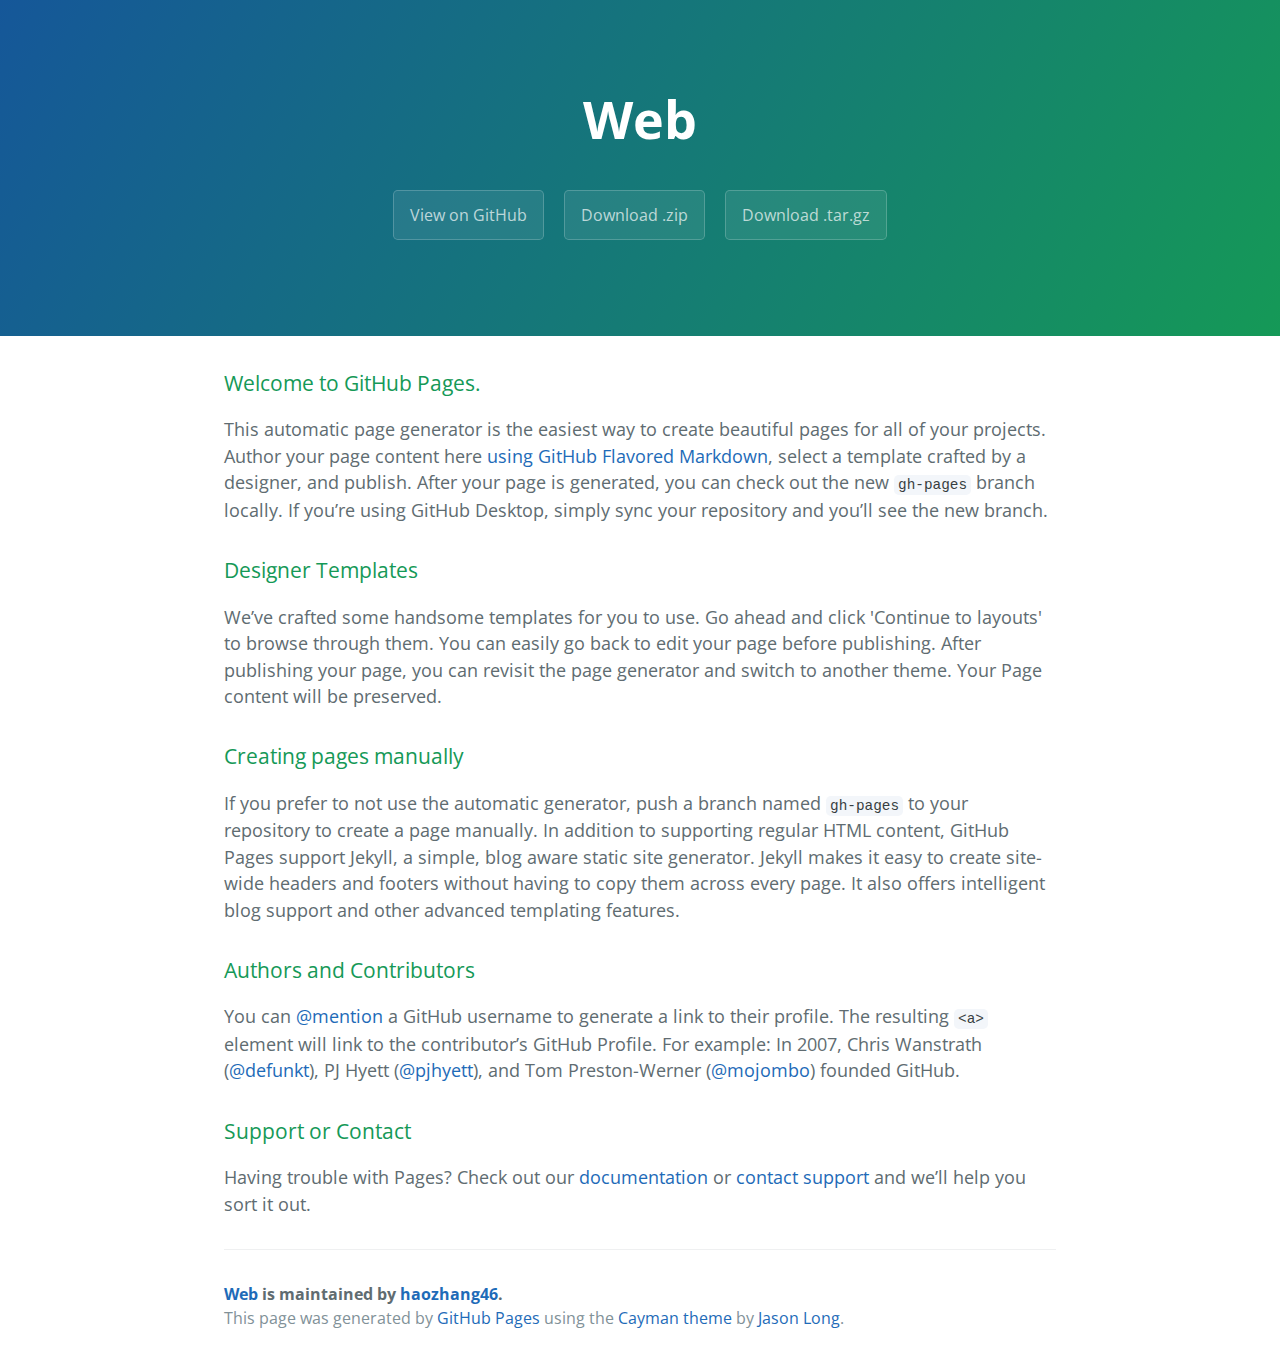
==== index.html @ 0ffad002 "Create gh-pages branch via GitHub" ====
<!DOCTYPE html>
<html lang="en-us">
  <head>
    <meta charset="UTF-8">
    <title>Web by haozhang46</title>
    <meta name="viewport" content="width=device-width, initial-scale=1">
    <link rel="stylesheet" type="text/css" href="stylesheets/normalize.css" media="screen">
    <link href='https://fonts.googleapis.com/css?family=Open+Sans:400,700' rel='stylesheet' type='text/css'>
    <link rel="stylesheet" type="text/css" href="stylesheets/stylesheet.css" media="screen">
    <link rel="stylesheet" type="text/css" href="stylesheets/github-light.css" media="screen">
  </head>
  <body>
    <section class="page-header">
      <h1 class="project-name">Web</h1>
      <h2 class="project-tagline"></h2>
      <a href="https://github.com/haozhang46/web" class="btn">View on GitHub</a>
      <a href="https://github.com/haozhang46/web/zipball/master" class="btn">Download .zip</a>
      <a href="https://github.com/haozhang46/web/tarball/master" class="btn">Download .tar.gz</a>
    </section>

    <section class="main-content">
      <h3>
<a id="welcome-to-github-pages" class="anchor" href="#welcome-to-github-pages" aria-hidden="true"><span aria-hidden="true" class="octicon octicon-link"></span></a>Welcome to GitHub Pages.</h3>

<p>This automatic page generator is the easiest way to create beautiful pages for all of your projects. Author your page content here <a href="https://guides.github.com/features/mastering-markdown/">using GitHub Flavored Markdown</a>, select a template crafted by a designer, and publish. After your page is generated, you can check out the new <code>gh-pages</code> branch locally. If you’re using GitHub Desktop, simply sync your repository and you’ll see the new branch.</p>

<h3>
<a id="designer-templates" class="anchor" href="#designer-templates" aria-hidden="true"><span aria-hidden="true" class="octicon octicon-link"></span></a>Designer Templates</h3>

<p>We’ve crafted some handsome templates for you to use. Go ahead and click 'Continue to layouts' to browse through them. You can easily go back to edit your page before publishing. After publishing your page, you can revisit the page generator and switch to another theme. Your Page content will be preserved.</p>

<h3>
<a id="creating-pages-manually" class="anchor" href="#creating-pages-manually" aria-hidden="true"><span aria-hidden="true" class="octicon octicon-link"></span></a>Creating pages manually</h3>

<p>If you prefer to not use the automatic generator, push a branch named <code>gh-pages</code> to your repository to create a page manually. In addition to supporting regular HTML content, GitHub Pages support Jekyll, a simple, blog aware static site generator. Jekyll makes it easy to create site-wide headers and footers without having to copy them across every page. It also offers intelligent blog support and other advanced templating features.</p>

<h3>
<a id="authors-and-contributors" class="anchor" href="#authors-and-contributors" aria-hidden="true"><span aria-hidden="true" class="octicon octicon-link"></span></a>Authors and Contributors</h3>

<p>You can <a href="https://help.github.com/articles/basic-writing-and-formatting-syntax/#mentioning-users-and-teams" class="user-mention">@mention</a> a GitHub username to generate a link to their profile. The resulting <code>&lt;a&gt;</code> element will link to the contributor’s GitHub Profile. For example: In 2007, Chris Wanstrath (<a href="https://github.com/defunkt" class="user-mention">@defunkt</a>), PJ Hyett (<a href="https://github.com/pjhyett" class="user-mention">@pjhyett</a>), and Tom Preston-Werner (<a href="https://github.com/mojombo" class="user-mention">@mojombo</a>) founded GitHub.</p>

<h3>
<a id="support-or-contact" class="anchor" href="#support-or-contact" aria-hidden="true"><span aria-hidden="true" class="octicon octicon-link"></span></a>Support or Contact</h3>

<p>Having trouble with Pages? Check out our <a href="https://help.github.com/pages">documentation</a> or <a href="https://github.com/contact">contact support</a> and we’ll help you sort it out.</p>

      <footer class="site-footer">
        <span class="site-footer-owner"><a href="https://github.com/haozhang46/web">Web</a> is maintained by <a href="https://github.com/haozhang46">haozhang46</a>.</span>

        <span class="site-footer-credits">This page was generated by <a href="https://pages.github.com">GitHub Pages</a> using the <a href="https://github.com/jasonlong/cayman-theme">Cayman theme</a> by <a href="https://twitter.com/jasonlong">Jason Long</a>.</span>
      </footer>

    </section>

  
  </body>
</html>
---- stylesheets/stylesheet.css ----
* {
  box-sizing: border-box; }

body {
  padding: 0;
  margin: 0;
  font-family: "Open Sans", "Helvetica Neue", Helvetica, Arial, sans-serif;
  font-size: 16px;
  line-height: 1.5;
  color: #606c71; }

a {
  color: #1e6bb8;
  text-decoration: none; }
  a:hover {
    text-decoration: underline; }

.btn {
  display: inline-block;
  margin-bottom: 1rem;
  color: rgba(255, 255, 255, 0.7);
  background-color: rgba(255, 255, 255, 0.08);
  border-color: rgba(255, 255, 255, 0.2);
  border-style: solid;
  border-width: 1px;
  border-radius: 0.3rem;
  transition: color 0.2s, background-color 0.2s, border-color 0.2s; }
  .btn + .btn {
    margin-left: 1rem; }

.btn:hover {
  color: rgba(255, 255, 255, 0.8);
  text-decoration: none;
  background-color: rgba(255, 255, 255, 0.2);
  border-color: rgba(255, 255, 255, 0.3); }

@media screen and (min-width: 64em) {
  .btn {
    padding: 0.75rem 1rem; } }

@media screen and (min-width: 42em) and (max-width: 64em) {
  .btn {
    padding: 0.6rem 0.9rem;
    font-size: 0.9rem; } }

@media screen and (max-width: 42em) {
  .btn {
    display: block;
    width: 100%;
    padding: 0.75rem;
    font-size: 0.9rem; }
    .btn + .btn {
      margin-top: 1rem;
      margin-left: 0; } }

.page-header {
  color: #fff;
  text-align: center;
  background-color: #159957;
  background-image: linear-gradient(120deg, #155799, #159957); }

@media screen and (min-width: 64em) {
  .page-header {
    padding: 5rem 6rem; } }

@media screen and (min-width: 42em) and (max-width: 64em) {
  .page-header {
    padding: 3rem 4rem; } }

@media screen and (max-width: 42em) {
  .page-header {
    padding: 2rem 1rem; } }

.project-name {
  margin-top: 0;
  margin-bottom: 0.1rem; }

@media screen and (min-width: 64em) {
  .project-name {
    font-size: 3.25rem; } }

@media screen and (min-width: 42em) and (max-width: 64em) {
  .project-name {
    font-size: 2.25rem; } }

@media screen and (max-width: 42em) {
  .project-name {
    font-size: 1.75rem; } }

.project-tagline {
  margin-bottom: 2rem;
  font-weight: normal;
  opacity: 0.7; }

@media screen and (min-width: 64em) {
  .project-tagline {
    font-size: 1.25rem; } }

@media screen and (min-width: 42em) and (max-width: 64em) {
  .project-tagline {
    font-size: 1.15rem; } }

@media screen and (max-width: 42em) {
  .project-tagline {
    font-size: 1rem; } }

.main-content :first-child {
  margin-top: 0; }
.main-content img {
  max-width: 100%; }
.main-content h1, .main-content h2, .main-content h3, .main-content h4, .main-content h5, .main-content h6 {
  margin-top: 2rem;
  margin-bottom: 1rem;
  font-weight: normal;
  color: #159957; }
.main-content p {
  margin-bottom: 1em; }
.main-content code {
  padding: 2px 4px;
  font-family: Consolas, "Liberation Mono", Menlo, Courier, monospace;
  font-size: 0.9rem;
  color: #383e41;
  background-color: #f3f6fa;
  border-radius: 0.3rem; }
.main-content pre {
  padding: 0.8rem;
  margin-top: 0;
  margin-bottom: 1rem;
  font: 1rem Consolas, "Liberation Mono", Menlo, Courier, monospace;
  color: #567482;
  word-wrap: normal;
  background-color: #f3f6fa;
  border: solid 1px #dce6f0;
  border-radius: 0.3rem; }
  .main-content pre > code {
    padding: 0;
    margin: 0;
    font-size: 0.9rem;
    color: #567482;
    word-break: normal;
    white-space: pre;
    background: transparent;
    border: 0; }
.main-content .highlight {
  margin-bottom: 1rem; }
  .main-content .highlight pre {
    margin-bottom: 0;
    word-break: normal; }
.main-content .highlight pre, .main-content pre {
  padding: 0.8rem;
  overflow: auto;
  font-size: 0.9rem;
  line-height: 1.45;
  border-radius: 0.3rem; }
.main-content pre code, .main-content pre tt {
  display: inline;
  max-width: initial;
  padding: 0;
  margin: 0;
  overflow: initial;
  line-height: inherit;
  word-wrap: normal;
  background-color: transparent;
  border: 0; }
  .main-content pre code:before, .main-content pre code:after, .main-content pre tt:before, .main-content pre tt:after {
    content: normal; }
.main-content ul, .main-content ol {
  margin-top: 0; }
.main-content blockquote {
  padding: 0 1rem;
  margin-left: 0;
  color: #819198;
  border-left: 0.3rem solid #dce6f0; }
  .main-content blockquote > :first-child {
    margin-top: 0; }
  .main-content blockquote > :last-child {
    margin-bottom: 0; }
.main-content table {
  display: block;
  width: 100%;
  overflow: auto;
  word-break: normal;
  word-break: keep-all; }
  .main-content table th {
    font-weight: bold; }
  .main-content table th, .main-content table td {
    padding: 0.5rem 1rem;
    border: 1px solid #e9ebec; }
.main-content dl {
  padding: 0; }
  .main-content dl dt {
    padding: 0;
    margin-top: 1rem;
    font-size: 1rem;
    font-weight: bold; }
  .main-content dl dd {
    padding: 0;
    margin-bottom: 1rem; }
.main-content hr {
  height: 2px;
  padding: 0;
  margin: 1rem 0;
  background-color: #eff0f1;
  border: 0; }

@media screen and (min-width: 64em) {
  .main-content {
    max-width: 64rem;
    padding: 2rem 6rem;
    margin: 0 auto;
    font-size: 1.1rem; } }

@media screen and (min-width: 42em) and (max-width: 64em) {
  .main-content {
    padding: 2rem 4rem;
    font-size: 1.1rem; } }

@media screen and (max-width: 42em) {
  .main-content {
    padding: 2rem 1rem;
    font-size: 1rem; } }

.site-footer {
  padding-top: 2rem;
  margin-top: 2rem;
  border-top: solid 1px #eff0f1; }

.site-footer-owner {
  display: block;
  font-weight: bold; }

.site-footer-credits {
  color: #819198; }

@media screen and (min-width: 64em) {
  .site-footer {
    font-size: 1rem; } }

@media screen and (min-width: 42em) and (max-width: 64em) {
  .site-footer {
    font-size: 1rem; } }

@media screen and (max-width: 42em) {
  .site-footer {
    font-size: 0.9rem; } }
---- stylesheets/github-light.css ----
/*
   Copyright 2014 GitHub Inc.

   Licensed under the Apache License, Version 2.0 (the "License");
   you may not use this file except in compliance with the License.
   You may obtain a copy of the License at

       http://www.apache.org/licenses/LICENSE-2.0

   Unless required by applicable law or agreed to in writing, software
   distributed under the License is distributed on an "AS IS" BASIS,
   WITHOUT WARRANTIES OR CONDITIONS OF ANY KIND, either express or implied.
   See the License for the specific language governing permissions and
   limitations under the License.

*/

.pl-c /* comment */ {
  color: #969896;
}

.pl-c1      /* constant, markup.raw, meta.diff.header, meta.module-reference, meta.property-name, support, support.constant, support.variable, variable.other.constant */,
.pl-s .pl-v /* string variable */ {
  color: #0086b3;
}

.pl-e  /* entity */,
.pl-en /* entity.name */ {
  color: #795da3;
}

.pl-s .pl-s1 /* string source */,
.pl-smi      /* storage.modifier.import, storage.modifier.package, storage.type.java, variable.other, variable.parameter.function */ {
  color: #333;
}

.pl-ent /* entity.name.tag */ {
  color: #63a35c;
}

.pl-k /* keyword, storage, storage.type */ {
  color: #a71d5d;
}

.pl-pds              /* punctuation.definition.string, string.regexp.character-class */,
.pl-s                /* string */,
.pl-s .pl-pse .pl-s1 /* string punctuation.section.embedded source */,
.pl-sr               /* string.regexp */,
.pl-sr .pl-cce       /* string.regexp constant.character.escape */,
.pl-sr .pl-sra       /* string.regexp string.regexp.arbitrary-repitition */,
.pl-sr .pl-sre       /* string.regexp source.ruby.embedded */ {
  color: #183691;
}

.pl-v /* variable */ {
  color: #ed6a43;
}

.pl-id /* invalid.deprecated */ {
  color: #b52a1d;
}

.pl-ii /* invalid.illegal */ {
  background-color: #b52a1d;
  color: #f8f8f8;
}

.pl-sr .pl-cce /* string.regexp constant.character.escape */ {
  color: #63a35c;
  font-weight: bold;
}

.pl-ml /* markup.list */ {
  color: #693a17;
}

.pl-mh        /* markup.heading */,
.pl-mh .pl-en /* markup.heading entity.name */,
.pl-ms        /* meta.separator */ {
  color: #1d3e81;
  font-weight: bold;
}

.pl-mq /* markup.quote */ {
  color: #008080;
}

.pl-mi /* markup.italic */ {
  color: #333;
  font-style: italic;
}

.pl-mb /* markup.bold */ {
  color: #333;
  font-weight: bold;
}

.pl-md /* markup.deleted, meta.diff.header.from-file */ {
  background-color: #ffecec;
  color: #bd2c00;
}

.pl-mi1 /* markup.inserted, meta.diff.header.to-file */ {
  background-color: #eaffea;
  color: #55a532;
}

.pl-mdr /* meta.diff.range */ {
  color: #795da3;
  font-weight: bold;
}

.pl-mo /* meta.output */ {
  color: #1d3e81;
}
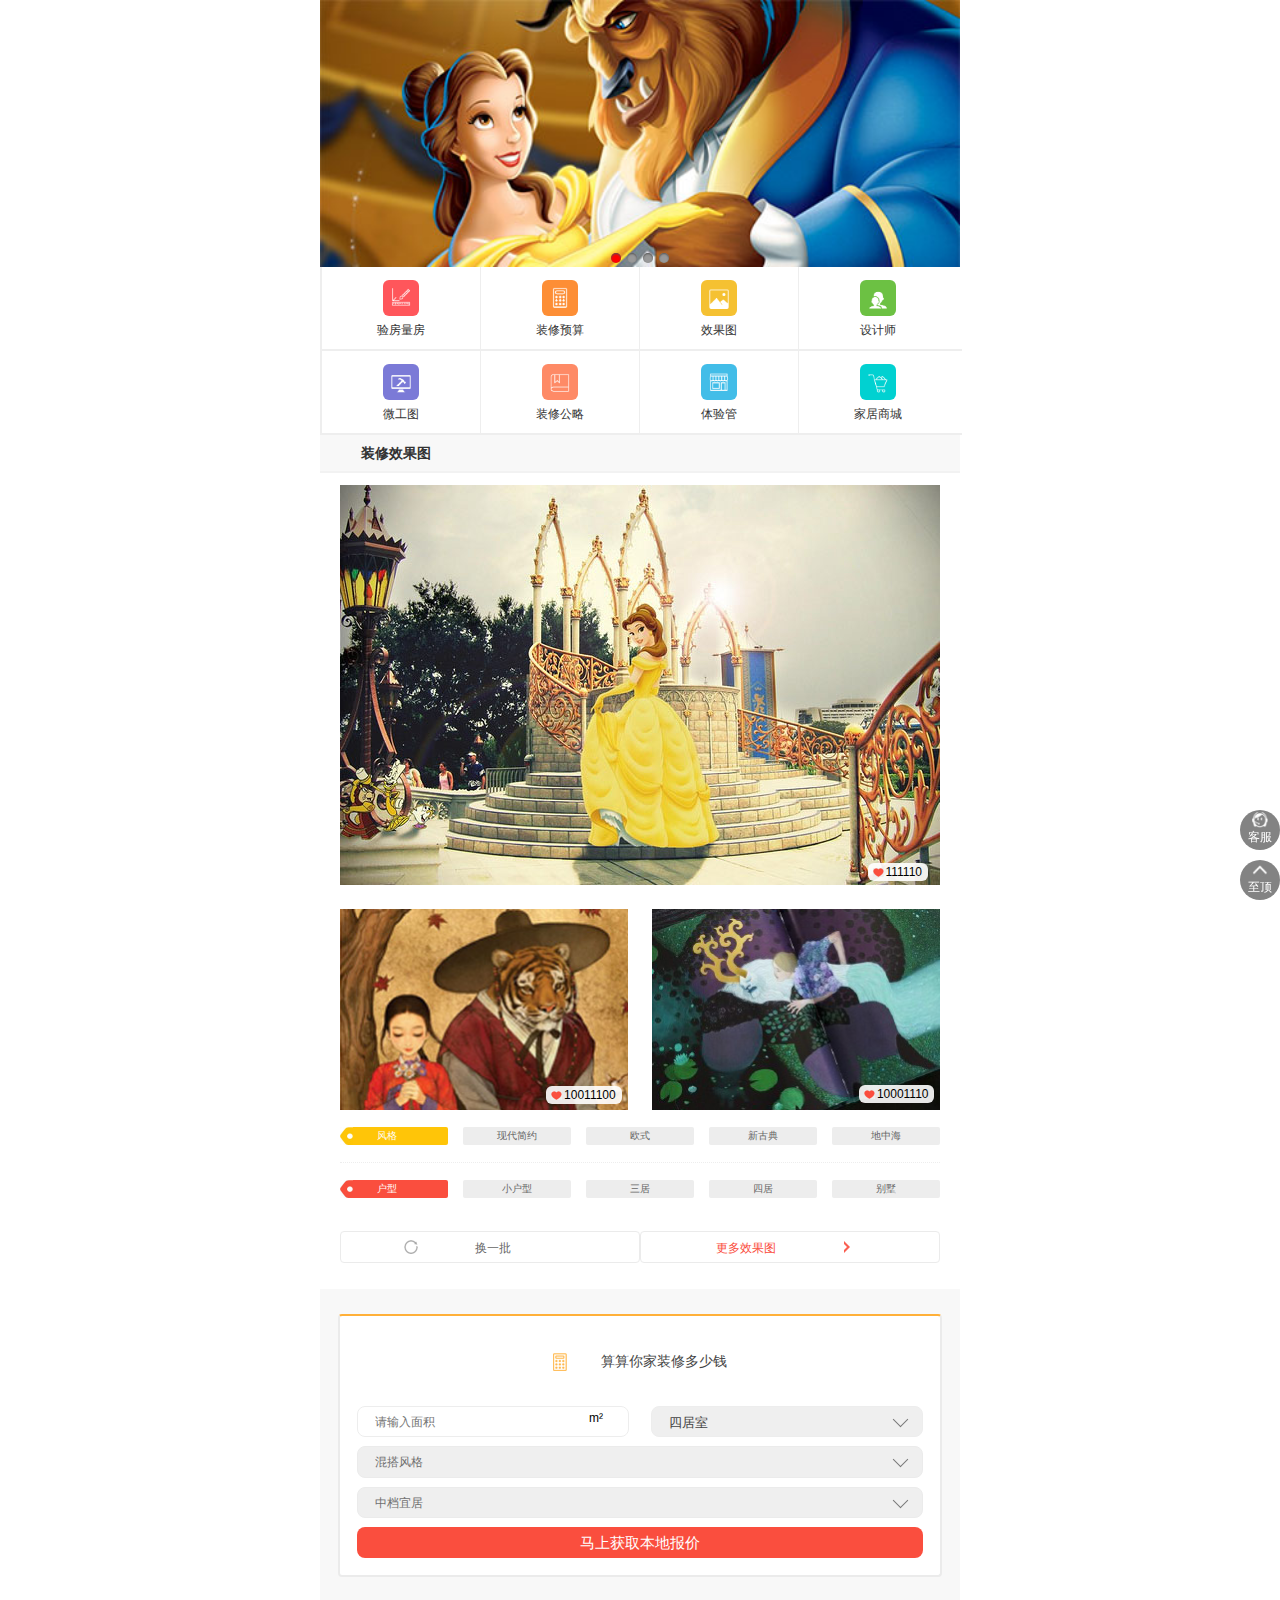
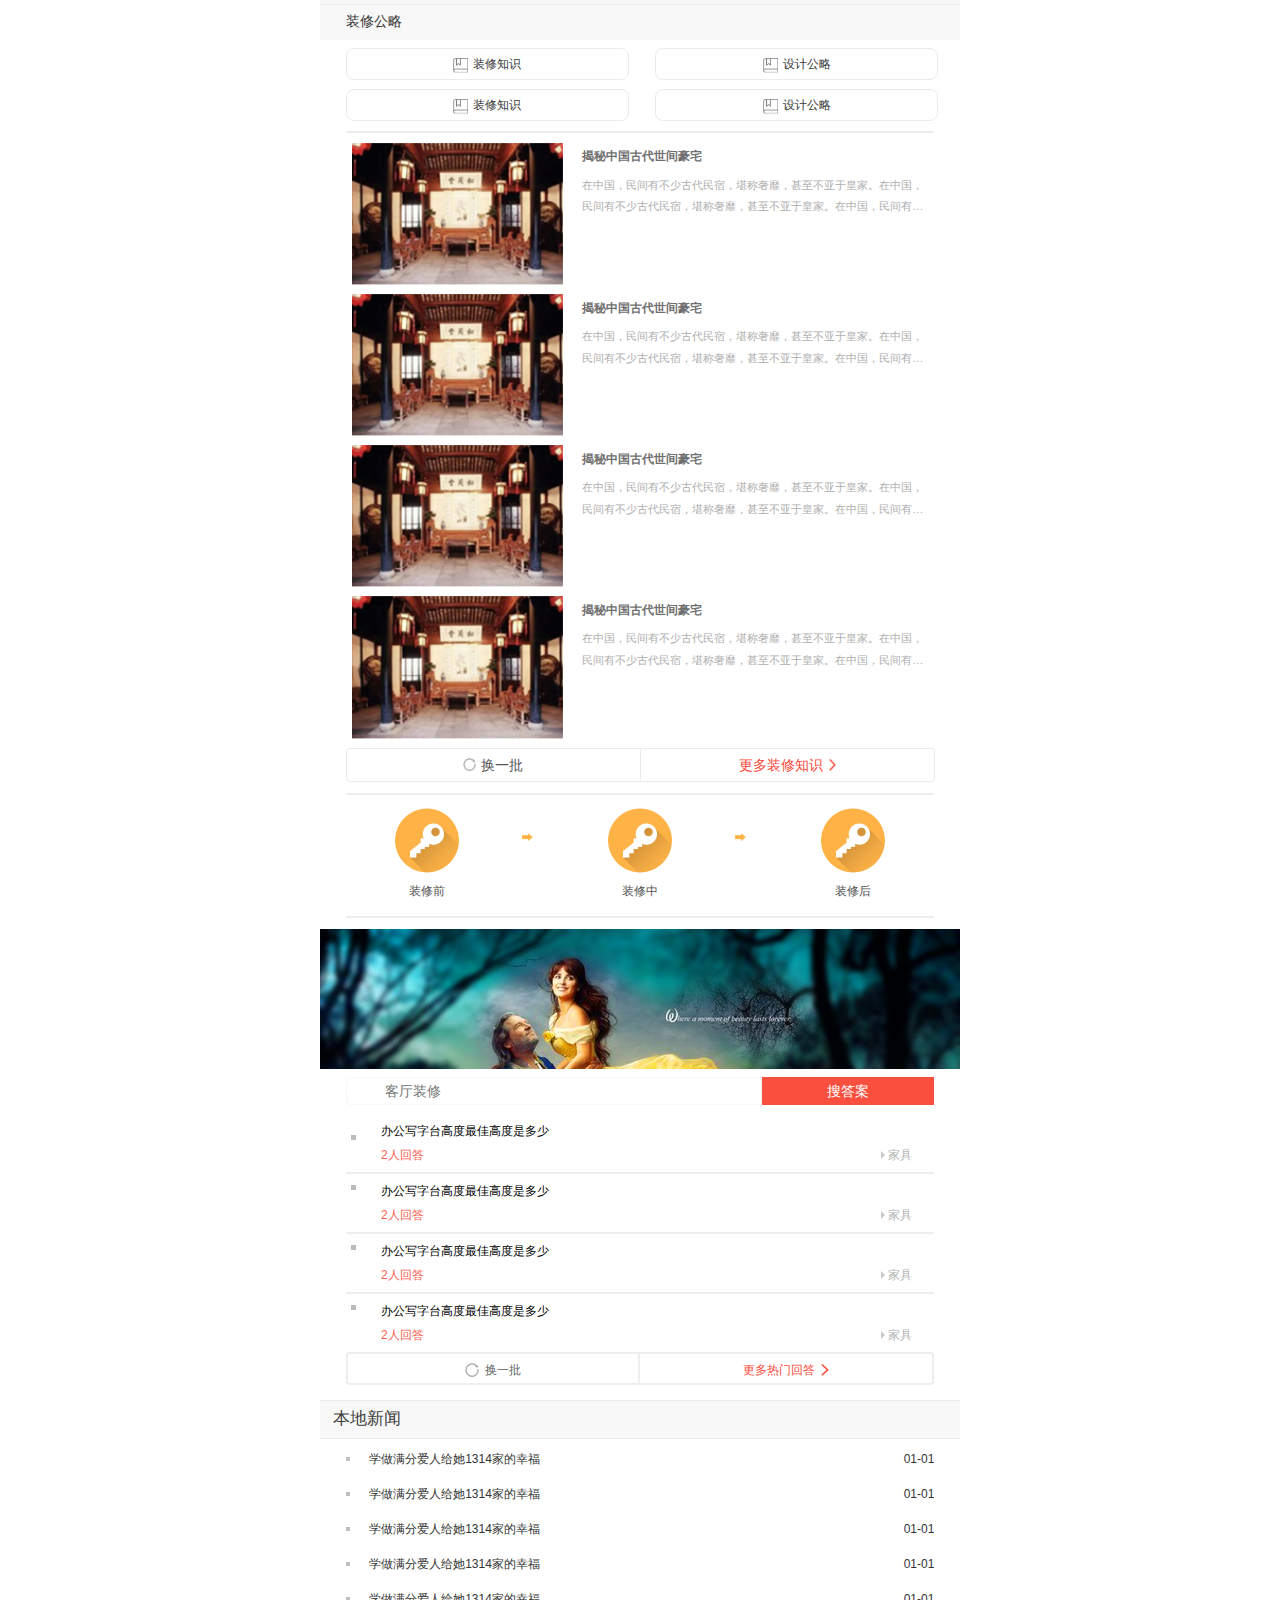
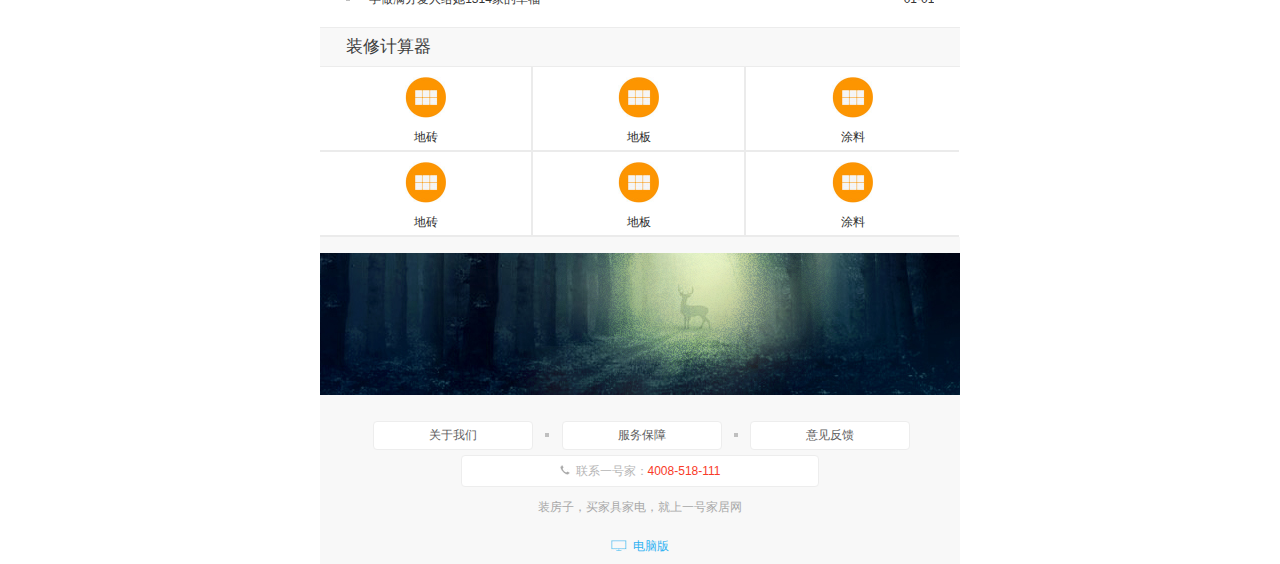
==== commit 1a38a96d: "one_home" ====
--- a/index.html
+++ b/index.html
@@ -1,57 +1,457 @@
-<!DOCTYPE html>
-<html lang="en-us">
-  <head>
-    <meta charset="UTF-8">
-    <title>Web by haozhang46</title>
-    <meta name="viewport" content="width=device-width, initial-scale=1">
-    <link rel="stylesheet" type="text/css" href="stylesheets/normalize.css" media="screen">
-    <link href='https://fonts.googleapis.com/css?family=Open+Sans:400,700' rel='stylesheet' type='text/css'>
-    <link rel="stylesheet" type="text/css" href="stylesheets/stylesheet.css" media="screen">
-    <link rel="stylesheet" type="text/css" href="stylesheets/github-light.css" media="screen">
-  </head>
-  <body>
-    <section class="page-header">
-      <h1 class="project-name">Web</h1>
-      <h2 class="project-tagline"></h2>
-      <a href="https://github.com/haozhang46/web" class="btn">View on GitHub</a>
-      <a href="https://github.com/haozhang46/web/zipball/master" class="btn">Download .zip</a>
-      <a href="https://github.com/haozhang46/web/tarball/master" class="btn">Download .tar.gz</a>
-    </section>
-
-    <section class="main-content">
-      <h3>
-<a id="welcome-to-github-pages" class="anchor" href="#welcome-to-github-pages" aria-hidden="true"><span aria-hidden="true" class="octicon octicon-link"></span></a>Welcome to GitHub Pages.</h3>
-
-<p>This automatic page generator is the easiest way to create beautiful pages for all of your projects. Author your page content here <a href="https://guides.github.com/features/mastering-markdown/">using GitHub Flavored Markdown</a>, select a template crafted by a designer, and publish. After your page is generated, you can check out the new <code>gh-pages</code> branch locally. If you’re using GitHub Desktop, simply sync your repository and you’ll see the new branch.</p>
-
-<h3>
-<a id="designer-templates" class="anchor" href="#designer-templates" aria-hidden="true"><span aria-hidden="true" class="octicon octicon-link"></span></a>Designer Templates</h3>
-
-<p>We’ve crafted some handsome templates for you to use. Go ahead and click 'Continue to layouts' to browse through them. You can easily go back to edit your page before publishing. After publishing your page, you can revisit the page generator and switch to another theme. Your Page content will be preserved.</p>
-
-<h3>
-<a id="creating-pages-manually" class="anchor" href="#creating-pages-manually" aria-hidden="true"><span aria-hidden="true" class="octicon octicon-link"></span></a>Creating pages manually</h3>
-
-<p>If you prefer to not use the automatic generator, push a branch named <code>gh-pages</code> to your repository to create a page manually. In addition to supporting regular HTML content, GitHub Pages support Jekyll, a simple, blog aware static site generator. Jekyll makes it easy to create site-wide headers and footers without having to copy them across every page. It also offers intelligent blog support and other advanced templating features.</p>
-
-<h3>
-<a id="authors-and-contributors" class="anchor" href="#authors-and-contributors" aria-hidden="true"><span aria-hidden="true" class="octicon octicon-link"></span></a>Authors and Contributors</h3>
-
-<p>You can <a href="https://help.github.com/articles/basic-writing-and-formatting-syntax/#mentioning-users-and-teams" class="user-mention">@mention</a> a GitHub username to generate a link to their profile. The resulting <code>&lt;a&gt;</code> element will link to the contributor’s GitHub Profile. For example: In 2007, Chris Wanstrath (<a href="https://github.com/defunkt" class="user-mention">@defunkt</a>), PJ Hyett (<a href="https://github.com/pjhyett" class="user-mention">@pjhyett</a>), and Tom Preston-Werner (<a href="https://github.com/mojombo" class="user-mention">@mojombo</a>) founded GitHub.</p>
-
-<h3>
-<a id="support-or-contact" class="anchor" href="#support-or-contact" aria-hidden="true"><span aria-hidden="true" class="octicon octicon-link"></span></a>Support or Contact</h3>
-
-<p>Having trouble with Pages? Check out our <a href="https://help.github.com/pages">documentation</a> or <a href="https://github.com/contact">contact support</a> and we’ll help you sort it out.</p>
-
-      <footer class="site-footer">
-        <span class="site-footer-owner"><a href="https://github.com/haozhang46/web">Web</a> is maintained by <a href="https://github.com/haozhang46">haozhang46</a>.</span>
-
-        <span class="site-footer-credits">This page was generated by <a href="https://pages.github.com">GitHub Pages</a> using the <a href="https://github.com/jasonlong/cayman-theme">Cayman theme</a> by <a href="https://twitter.com/jasonlong">Jason Long</a>.</span>
-      </footer>
-
-    </section>
-
-  
-  </body>
-</html>
+<!doctype html>
+<html lang="en">
+<head>
+	<meta charset="UTF-8">
+	<title>一号家</title>
+	<meta name="viewport" content="width=device-width, user-scalable=no, initial-scale=1.0, maximum-scale=1.0, minimum-scale=1.0">
+	<link rel="stylesheet" href="css/idangerous.swiper.css">
+	<link rel="stylesheet" href="css/index.css">
+	
+</head>
+<body>
+	<header clearfix name="top">
+		
+	  <div class="swiper-container">
+	     <div class="swiper-wrapper">
+	       <a href="###" class="swiper-slide"> <img src="images/bb.jpg"> </a>
+	       <a href="###" class="swiper-slide"> <img src="images/bb.jpg"> </a>
+	       <a href="###" class="swiper-slide"> <img src="images/bb.jpg"> </a>
+	       <a href="###" class="swiper-slide"> <img src="images/bb.jpg"> </a>
+	     </div>
+	     <div class="pagination" ></div>
+
+	</div>
+			
+		</div>
+	</header>
+
+	<section class="top_icon clearfix">
+		<ul class="top_icon1 clearfix">
+			<li class="top_icon1_yanfang">
+				<a href="#">验房量房</a>
+			</li>
+			<li class="top_icon1_zhuangxiu">
+				<a href="#">装修预算</a>
+			</li>
+			<li class="top_icon1_xiaoguo">
+				<a href="#">效果图</a>
+			</li>
+			<li class="last_icon top_icon1_seji">
+				<a href="#">设计师</a>
+			</li>
+		</ul>
+         
+         <ul class="top_icon2 clearfix">
+			<li class="top_icon2_weigong"> 
+				<a href="#">微工图</a>
+			</li>
+			<li class="top_icon2_gonglue">
+				<a href="#">装修公略</a>
+			</li>
+			<li class="top_icon2_tiyan">
+				<a href="#">体验管</a>
+			</li>
+			<li class="last_icon top_icon2_jiajv">
+				<a href="#">家居商城</a>
+			</li>
+		</ul>
+	</section>
+
+  <section class="zx_tu">
+  	  <div class="title">
+  	  	装修效果图
+  	  </div>
+
+  	  <div class="zx_tu_r">
+  	  	  <div class="zx_tu_r_top">
+  	  	  		<a href="#">
+  	  	  			<img src="images/nv_1.jpg" class="pic_bg1">
+                    <span>
+                    	<p>xixixixixi</p>
+                    </span>
+  	  			</a>
+  	      </div>
+  	  	  <ul class="zx_tu_r_bot clearfix">
+  	  	 	<li>
+  	  	 		<a href="#">
+  	  	 			<img src="images/nv_2jpg.jpg">
+  	 			</a>
+	 		</li>
+  	  	 	<li>
+  	  	 		<a href="#">
+  	  	 			<img src="images/nv3.png">
+  	 			</a>
+  	 		</li>
+  	  	  </ul>
+     </div>
+  </section>
+ 
+  <section class="zx_tu_btn clearfix">
+  	<ul class="clearfix zx_tu_btn_1">
+  		<li><a href="#">风格</a></li>
+  		<li><a href="#">现代简约</a></li>
+  		<li><a href="#">欧式</a></li>
+  		<li><a href="#">新古典</a></li>
+  		<li><a href="#">地中海</a></li>
+  	</ul>
+  	<ul class="clearfix zx_tu_btn_2">
+  		<li><a href="#">户型</a></li>
+  		<li><a href="#">小户型</a></li>
+  		<li><a href="#">三居</a></li>
+  		<li><a href="#">四居</a></li>
+  		<li><a href="#">别墅</a></li>
+  	</ul>
+  	<ul class="clearfix zx_tu_btn_bot">
+  		<li><a href="#">换一批</a></li>
+  		<li><a href="#">更多效果图</a></li>
+  	</ul>
+  </section>
+
+
+  <section class="caclulate ">
+    <div class="caclulate_m ">
+      	<div class="caclulate_m_inner">
+	        <p class="caclulate_m_title">算算你家装修多少钱</p>
+	    	<form action="">
+	    	<div class="caclulate_m_top clearfix">
+		    	<input type="text" placeholder="请输入面积"><span class="pingfang">m&sup2;<!-- <sup>2<sup> --></span>
+		    	<div class="triangle">
+			    	<select>
+				    	<option value="4居室">四居室</option>
+				    	<option value="3居室">三居室</option>
+				    	<option value="2居室">二居室</option>
+				    	<option value="1居室">一居室</option>
+			    	</select>
+		    	</div>
+	    	</div>
+	    	<div class="caclulate_m_mid">
+	    	   <div class="triangle1">
+		    		<select>
+		    			<option value="1">混搭风格</option>
+		    			<option value="other">other</option>
+		    			<option value="other">other1</option>
+		    		</select>
+    		   </div>
+    		   <div class="triangle2">	
+		    		<select>
+		    			<option value="中档宜居">中档宜居</option>
+	                    <option value="中档宜居">中档宜居1</option>
+		    		</select>
+	    	    </div>
+	    	</div>
+	        <a href="javascript:void(0)" class="caclulate_bot_btn">马上获取本地报价</a>
+	  	    </form>
+     	</div>
+    </div>
+  	
+  </section>
+
+  <!-- 装修公略 -->
+
+  <section class="zuangxiu">
+	   <h2>装修公略</h2>
+
+	   <ul class="clearfix list_1">
+		   	<li><a href="#">装修知识</a></li>
+		   	<li><a href="#">设计公略</a></li>
+	   </ul>
+	   <ul class="clearfix list_2">
+		   	<li><a href="#">装修知识</a></li>
+		   	<li><a href="#">设计公略</a></li>
+	   </ul>
+  	  
+  	  <div class="line_bot"></div>
+  	  <!-- list begin -->
+  	  <div class="list_mess">
+
+  	  <a href="javascript:void(0)">
+  	  	<div class="list_mess_1 clearfix">
+
+  	  		<img src="images/WORK2233_07.png">
+            <div class="list_mess_r">
+	  	  	
+		  	  		<h3 class="list_mess_1_title">
+		  	  		
+		  	  			揭秘中国古代世间豪宅
+	  	  				
+		  	  		</h3>
+	  	  	
+	  	  		
+		  	  		<p class="list_mess_1_m">
+		  	  			在中国，民间有不少古代民宿，堪称奢靡，甚至不亚于皇家。在中国，民间有不少古代民宿，堪称奢靡，甚至不亚于皇家。在中国，民间有不少古代民宿，堪称奢靡，甚至不亚于皇家。在中国，民间有不少古代民宿，堪称奢靡，甚至不亚于皇家。
+	  	  			
+		  	  		</p>	  	  	
+  	  		</div>
+  	  	</div>
+
+  	  </a>
+
+      <a href="javascript:void(0)">
+  	  	<div class="list_mess_1 clearfix">
+
+  	  		<img src="images/WORK2233_07.png">
+            <div class="list_mess_r">
+	  	  	
+		  	  		<h3 class="list_mess_1_title">
+		  	  		
+		  	  			揭秘中国古代世间豪宅
+	  	  				
+		  	  		</h3>
+	  	  	
+	  	  		
+		  	  		<p class="list_mess_1_m">
+		  	  			在中国，民间有不少古代民宿，堪称奢靡，甚至不亚于皇家。在中国，民间有不少古代民宿，堪称奢靡，甚至不亚于皇家。在中国，民间有不少古代民宿，堪称奢靡，甚至不亚于皇家。在中国，民间有不少古代民宿，堪称奢靡，甚至不亚于皇家。
+	  	  			
+		  	  		</p>	  	  	
+  	  		</div>
+  	  	</div>
+  	  	
+  	  </a>
+
+      <a href="javascript:void(0)">
+  	  	<div class="list_mess_1 clearfix">
+
+  	  		<img src="images/WORK2233_07.png">
+            <div class="list_mess_r">
+	  	  	
+		  	  		<h3 class="list_mess_1_title">
+		  	  		
+		  	  			揭秘中国古代世间豪宅
+	  	  				
+		  	  		</h3>
+	  	  	
+	  	  		
+		  	  		<p class="list_mess_1_m">
+		  	  			在中国，民间有不少古代民宿，堪称奢靡，甚至不亚于皇家。在中国，民间有不少古代民宿，堪称奢靡，甚至不亚于皇家。在中国，民间有不少古代民宿，堪称奢靡，甚至不亚于皇家。在中国，民间有不少古代民宿，堪称奢靡，甚至不亚于皇家。
+	  	  			
+		  	  		</p>	  	  	
+  	  		</div>
+  	  	</div>
+  	  	
+  	  </a>
+
+	 <a href="javascript:void(0)">
+  	  	<div class="list_mess_1 clearfix">
+
+  	  		<img src="images/WORK2233_07.png">
+            <div class="list_mess_r">
+	  	  	
+		  	  		<h3 class="list_mess_1_title">
+		  	  		
+		  	  			揭秘中国古代世间豪宅
+	  	  				
+		  	  		</h3>
+	  	  	
+	  	  		
+		  	  		<p class="list_mess_1_m">
+		  	  			在中国，民间有不少古代民宿，堪称奢靡，甚至不亚于皇家。在中国，民间有不少古代民宿，堪称奢靡，甚至不亚于皇家。在中国，民间有不少古代民宿，堪称奢靡，甚至不亚于皇家。在中国，民间有不少古代民宿，堪称奢靡，甚至不亚于皇家。
+	  	  			
+		  	  		</p>	  	  	
+  	  		</div>
+  	  	</div>
+  	  	
+  	  </a>
+
+  	  </div>
+  </section>
+
+  <!--btn-->
+   <div class="zuangxiu_btn clearfix">
+   	 <ul>
+   	 	<li>
+   	 		<a href="javascript:void(0);">换一批</a>
+   	 	</li>
+   	 	<li>
+   	 		<a href="javascript:void(0);">更多装修知识</a>
+ 		</li>
+   	 </ul>
+
+   </div>
+   <!--btn_bot-->
+    <div class="btn_bot_line"></div>
+   <div class="zuangxiu_btn_bot clearfix">
+
+   	<ul>
+   		<li><a href="javascript:void(0);">装修前</a></li>
+   		<li><a href="javascript:void(0);">装修中</a></li>
+   		<li><a href="javascript:void(0);">装修后</a></li>
+   	</ul>
+
+   </div>
+    <div class="btn_bot_line"></div>
+ <!-- 装修公略 end -->
+
+ <!--banner-->
+  <section class="banner">
+  	<div class="banner_img">
+  		<img src="images/11111.jpg" title="banner">
+  	</div>
+  	<div class="banner_serch clearfix">
+  		<input type="text" placeholder="客厅装修">
+  		<a href="javascript:void(0)">搜答案</a>
+  	</div>
+  	<div class="banner_mes">
+  		<div class="banner_mes_1">
+  			<h2 class="hight_banner">办公写字台高度最佳高度是多少</h2>
+  			<ul>
+  				<li><a href="javascript:void(0)">2人回答</a></li>
+  				<li class="jiaju"><a href="javascript:void(0)" >家具</a></li>
+  			</ul>			
+  		</div>
+	   
+   
+     <div class="btn_bot_line"></div>
+	    <!---->
+	    <div class="banner_mes_1">
+  			<h2>办公写字台高度最佳高度是多少</h2>
+  			<ul>
+  				<li><a href="javascript:void(0)">2人回答</a></li>
+  				<li class="jiaju"><a href="javascript:void(0)">家具</a></li>
+  			</ul>			  		
+  	   </div>
+  	   <div class="btn_bot_line"></div>	
+  	  <!---->
+  	   <div class="banner_mes_1">
+  			<h2>办公写字台高度最佳高度是多少</h2>
+  			<ul>
+  				<li><a href="javascript:void(0)">2人回答</a></li>
+  				<li class="jiaju"><a href="javascript:void(0)">家具</a></li>
+  			</ul>			
+  		</div>
+	    <div class="btn_bot_line"></div>
+	    <!---->
+	    <div class="banner_mes_1">
+  			<h2>办公写字台高度最佳高度是多少</h2>
+  			<ul>
+  				<li><a href="javascript:void(0)">2人回答</a></li>
+  				<li class="jiaju"><a href="javascript:void(0)">家具</a></li>
+  			</ul>			
+  		</div>
+	   <!---->
+
+	   <div class="banner_bot_btn">
+	   	<a href="javascript:void(0)"><span>换一批</span></a>
+	   	<a href="javascript:void(0)"><span>更多热门回答</span></a>
+	   </div>
+  </section>
+<!--banner_end-->
+
+<!--news-->
+<section class="news">
+	<div class="news_title">
+		<h2>本地新闻</h2>
+	</div>
+    <ul class="news_list">
+    	<li>
+    		<a href="javascript:void(0);">学做满分爱人给她1314家的幸福
+    		<span>01-01</span>
+    		</a>
+    	</li>
+    	<!--  -->
+		<li>
+    		<a href="javascript:void(0);">学做满分爱人给她1314家的幸福
+    		<span>01-01</span>
+    		</a>
+		</li>
+		<!--  -->
+		<li>
+    		<a href="javascript:void(0);">学做满分爱人给她1314家的幸福
+    		<span>01-01</span>
+    		</a>
+		</li>
+		<!--  -->
+		<li>
+    		<a href="javascript:void(0);">学做满分爱人给她1314家的幸福
+    		<span>01-01</span>
+    		</a>
+		</li>
+		<!--  -->
+		<li>
+    		<a href="javascript:void(0);">学做满分爱人给她1314家的幸福
+    		<span>01-01</span>
+    		</a>
+		</li>
+    </ul>
+</section>
+
+<!--news end-->
+<!-- caclulate -->
+<section class="caclulate_bot">
+	<h2 class="caclulate_bot_title">
+		装修计算器
+	</h2>
+	<ul class="caclulate_bot_btn_top clearfix">
+		<li>
+			<a href="#">地砖</a>
+		</li>
+		<li>
+			<a href="#">地板</a>
+		</li>
+		<li>
+			<a href="#">涂料</a>
+		</li>
+	</ul>
+	<ul class="caclulate_bot_btn_top clearfix">
+		<li>
+			<a href="#">地砖</a>
+		</li>
+		<li>
+			<a href="#">地板</a>
+		</li>
+		<li>
+			<a href="#">涂料</a>
+		</li>
+	</ul>
+	<!-- <ul class="caclulate_bot_btn_bot">
+		<li><a href="#">墙砖</a></li>
+		<li><a href="#">窗帘</a></li>
+		<li><a href="#">壁纸</a></li>
+	</ul> -->
+</section>
+<!-- caclulate end -->
+<footer>
+	<div class="footer_banner">
+		<img src="images/footer_banner2.jpg" alt="">
+	</div>
+    
+    <ul class="footer_btn clearfix">
+    	<li><a href="javascript:void(0);">关于我们</a></li>
+    	<li><a href="javascript:void(0);">服务保障</a></li>
+    	<li><a href="javascript:void(0);">意见反馈</a></li>
+    </ul>
+    <div class="footer_call">
+    	<p>联系一号家：<a href="tel">4008-518-111</a></p>
+
+    </div>
+    <p class="footer_mes">装房子，买家具家电，就上一号家居网
+    </p>
+
+    <p class="computer"><a href="javascript:void(0);">电脑版</a></p>
+</footer>
+<section class="fix_click">
+	<a href="tel">
+		<div class="fix1">
+			<p>客服</p>
+		</div>
+	</a>
+	<a href="#top">
+		<div class="fix2">
+			<p>至顶</p>
+		</div>
+	</a>
+
+</section>
+
+<!-- footer_end -->
+</body>
+	<script src="js/idangerous.swiper.min.js"></script>
+<script>
+		var mySwiper = new Swiper('.swiper-container',{
+		    pagination: '.pagination',
+		    loop:true,
+		    grabCursor: true,
+		    paginationClickable: true,
+		    calculateHeight:true
+		  })
+	</script>
+</html>       --- a/css/index.css
+++ b/css/index.css
@@ -0,0 +1,1261 @@
+html,
+body,
+div,
+dl,
+dt,
+dd,
+ul,
+ol,
+li,
+h1,
+h2,
+h3,
+h4,
+h5,
+h6,
+pre,
+form,
+fieldset,
+input,
+textarea,
+p,
+blockquote,
+th,
+tr,
+td {
+  margin: 0;
+  padding: 0;
+  font-size: 12px;
+}
+table {
+  border-collapse: collapse;
+  border-spacing: 0;
+}
+fieldset,
+img {
+  border: 0;
+}
+address,
+caption,
+cite,
+code,
+dfn,
+em,
+strong,
+th,
+var {
+  font-style: normal;
+  font-weight: normal;
+}
+ol,
+ul {
+  list-style: none;
+}
+caption,
+th,
+td {
+  text-align: center;
+}
+h1,
+h2,
+h3,
+h4,
+h5,
+h6 {
+  font-size: 100%;
+  font-weight: normal;
+}
+q:before,
+q:after {
+  content: '';
+}
+abbr,
+acronym {
+  border: 0;
+}
+body {
+  font: 10px/150% "Microsoft YaHei", Arial, Verdana, "\5b8b\4f53";
+}
+input,
+button,
+select,
+textarea {
+  outline: none;
+}
+a {
+  text-decoration: none;
+}
+input,
+select {
+  -webkit-appearance: none;
+  -moz-appearance: none;
+  -ms-appearance: none;
+  -o-appearance: none;
+  webkit-appearance: none;
+}
+.clearfix {
+  zoom: 1;
+}
+.clearfix:after {
+  content: ".";
+  display: block;
+  height: 0;
+  clear: both;
+  visibility: hidden;
+  font-size: 0;
+}
+html,
+body {
+  height: 100%;
+  max-width: 640px;
+  margin: 0 auto;
+}
+.swiper-container {
+  width: 100%;
+  max-width: 750px;
+}
+.swiper-slide {
+  display: block;
+  width: 100%;
+}
+.swiper-slide img {
+  display: block;
+  width: 100%;
+  height: 267px;
+}
+.pagination {
+  position: absolute;
+  left: 0;
+  text-align: center;
+  bottom: 0px;
+  width: 100%;
+}
+.swiper-pagination-switch {
+  display: inline-block;
+  width: 10px;
+  height: 10px;
+  border-radius: 10px;
+  background: #999;
+  box-shadow: 0px 1px 2px #555 inset;
+  margin: 0 3px;
+  cursor: pointer;
+}
+.swiper-active-switch {
+  background: red;
+}
+/**/
+.top_icon {
+  width: 100%;
+  font-size: 0.2rem;
+  color: #333333;
+  text-align: center;
+}
+.top_icon li {
+  padding-bottom: 3px;
+}
+.top_icon li a {
+  color: #333333;
+}
+.top_icon .top_icon1 .top_icon1_yanfang a:before {
+  background: url(../images/icon.png) center 8px no-repeat;
+  background-color: #ff565b;
+  background-size: 36px;
+}
+.top_icon .top_icon1 .top_icon1_zhuangxiu a:before {
+  background: url(../images/icon.png) center -30px no-repeat;
+  background-color: #fd8e35;
+  background-size: 36px;
+}
+.top_icon .top_icon1 .top_icon1_xiaoguo a:before {
+  background: url(../images/icon.png) center -68px no-repeat;
+  background-color: #f5c132;
+  background-size: 36px;
+}
+.top_icon .top_icon1 .top_icon1_seji a:before {
+  background: url(../images/icon.png) center -106px no-repeat;
+  background-color: #6cc143;
+  background-size: 36px;
+}
+.top_icon .top_icon2 .top_icon2_weigong a:before {
+  background: url(../images/icon.png) center -146px no-repeat;
+  background-color: #7b7ad7;
+  background-size: 36px;
+}
+.top_icon .top_icon2 .top_icon2_gonglue a:before {
+  background: url(../images/icon.png) center -186px no-repeat;
+  background-color: #fe8a66;
+  background-size: 36px;
+}
+.top_icon .top_icon2 .top_icon2_tiyan a:before {
+  background: url(../images/icon.png) center -226px no-repeat;
+  background-color: #42bde8;
+  background-size: 36px;
+}
+.top_icon .top_icon2 .top_icon2_jiajv a:before {
+  background: url(../images/icon.png) center -264px no-repeat;
+  background-color: #01d1d1;
+  background-size: 36px;
+}
+.top_icon ul {
+  width: 100%;
+  border-left: 2px solid #eeeeee;
+  border-bottom: 2px solid #eee;
+}
+.top_icon .last_icon {
+  border-right: none;
+}
+.top_icon li {
+  text-align: center;
+  float: left;
+  width: 24.6875%;
+  height: 79px;
+  border-right: 1px solid #eee;
+}
+.top_icon li a {
+  display: block;
+  margin-top: 13px;
+  height: 28.5px;
+  line-height: 28.5px;
+}
+.top_icon li a:before {
+  content: "";
+  margin: 0 auto;
+  display: block;
+  width: 36px;
+  height: 36px;
+  background: url(../images/icon.png) center 0px no-repeat;
+  background-color: black;
+  border-radius: 6px;
+}
+/* top icon end*/
+.zx_tu .title {
+  height: 37.5px;
+  line-height: 37.5px;
+  font-size: 14px;
+  padding-left: 40.625px;
+  font-weight: bold;
+  color: #333333;
+  background-color: #f8f8f8;
+  border-bottom: 2px solid #f2f2f2;
+  box-sizing: border-box;
+}
+.zx_tu .zx_tu_r_top {
+  padding-top: 12px;
+  margin-left: 3.125%;
+  margin-right: 3.125%;
+  margin-bottom: 24px;
+}
+.zx_tu .zx_tu_r_top img {
+  width: 100%;
+  display: block;
+}
+.zx_tu .zx_tu_r_top a:hover p {
+  display: block;
+}
+.zx_tu .zx_tu_r_top a:hover span {
+  display: block;
+  opacity: 0.6;
+}
+.zx_tu .zx_tu_r_top a:hover:after {
+  visibility: visible;
+  -webkit-transition: all 2s;
+  -moz-transition: 2s;
+  -ms-transition: all 2s;
+  -o-transition: all 2s;
+  transition: all 2s;
+}
+.zx_tu .zx_tu_r_top a {
+  position: relative;
+  display: block;
+}
+.zx_tu .zx_tu_r_top a .dinazhan {
+  display: block;
+  position: absolute;
+  height: 18px;
+  background-color: #fff;
+  left: 566.5px;
+  bottom: 4px;
+  border-radius: 6px;
+  padding-left: 18px;
+  color: black;
+}
+.zx_tu .zx_tu_r_top a span {
+  position: absolute;
+  background-color: black;
+  z-index: 1;
+  width: 100%;
+  height: 100%;
+  top: 0;
+  left: 0;
+  opacity: 0;
+  filter: alpha(opacity=0);
+  transition-property: opacity;
+  transition-duration: 1s ;
+}
+.zx_tu .zx_tu_r_top a span p {
+  color: #fff;
+  display: table-cell;
+  vertical-align: middle;
+}
+.zx_tu .zx_tu_r_top a:before {
+  content: "111110";
+  position: absolute;
+  height: 18px;
+  right: 2%;
+  padding-right: 1%;
+  bottom: 4px;
+  border-radius: 6px;
+  padding-left: 18px;
+  box-sizing: border-box;
+  color: black;
+  line-height: 18px;
+  background: url(../images/work_03.png) 5px 5px no-repeat rgba(255, 255, 255, 0.9);
+  background-size: 10.5px 9px;
+  z-index: 10;
+}
+.zx_tu .zx_tu_r_bot {
+  padding-bottom: 6px;
+}
+.zx_tu .zx_tu_r_bot li {
+  float: left;
+}
+.zx_tu .zx_tu_r_bot li:nth-child(1) {
+  padding-left: 3.125%;
+  margin-right: 3.75%;
+  width: 45%;
+  position: relative;
+}
+.zx_tu .zx_tu_r_bot li:nth-child(1):before {
+  content: "10011100";
+  position: absolute;
+  height: 18px;
+  right: 2%;
+  padding-right: 2%;
+  bottom: 10px;
+  border-radius: 6px;
+  padding-left: 18px;
+  box-sizing: border-box;
+  color: black;
+  line-height: 18px;
+  background: url(../images/work_03.png) 5px 5px no-repeat rgba(255, 255, 255, 0.9);
+  background-size: 10.5px 9px;
+  text-align: left;
+}
+.zx_tu .zx_tu_r_bot img {
+  width: 100%;
+}
+.zx_tu li:nth-child(2) {
+  width: 45%;
+}
+.zx_tu li:nth-child(2) a {
+  position: relative;
+}
+.zx_tu li:nth-child(2) a:before {
+  content: "10001110";
+  position: absolute;
+  height: 18px;
+  right: 2%;
+  padding-right: 2%;
+  bottom: 10px;
+  border-radius: 6px;
+  padding-left: 18px;
+  box-sizing: border-box;
+  color: black;
+  line-height: 18px;
+  background: url(../images/work_03.png) 5px 5px no-repeat rgba(255, 255, 255, 0.9);
+  background-size: 10.5px 9px;
+}
+.zx_tu li:nth-child(2) img {
+  width: 100%;
+}
+.zx_tu_btn {
+  padding-bottom: 26px;
+  width: 93.75%;
+  margin-left: 3.125%;
+}
+.zx_tu_btn .zx_tu_btn_1 {
+  padding-bottom: 17px;
+  border-bottom: dotted 1px #ededed;
+}
+.zx_tu_btn .zx_tu_btn_1 li {
+  height: 18px;
+  line-height: 18px;
+  width: 18%;
+  margin: 1.18% 1.3% 0 1.2%;
+}
+.zx_tu_btn .zx_tu_btn_1 li:nth-child(1) {
+  margin-left: 0;
+}
+.zx_tu_btn .zx_tu_btn_1 li:nth-last-child(1) {
+  margin-right: 0;
+}
+.zx_tu_btn .zx_tu_btn_1 li:nth-child(1) a {
+  color: #fffefa;
+  padding-left: 34.0017%;
+  box-sizing: border-box;
+  text-align: left;
+  background: url(../images/WORK2_03.png) 0px 0px no-repeat #ffc508;
+  background-size: 12.5px 18px;
+}
+.zx_tu_btn .zx_tu_btn_2 {
+  padding-top: 17px;
+  padding-bottom: 26px;
+}
+.zx_tu_btn .zx_tu_btn_2 li {
+  height: 18px;
+  line-height: 18px;
+  width: 18%;
+  margin: 0 1.3% 0 1.2%;
+}
+.zx_tu_btn .zx_tu_btn_2 li:nth-child(1) {
+  margin-left: 0;
+}
+.zx_tu_btn .zx_tu_btn_2 li:nth-last-child(1) {
+  margin-right: 0;
+}
+.zx_tu_btn .zx_tu_btn_2 li:nth-child(1) a {
+  color: #fffefa;
+  padding-left: 34.0017%;
+  box-sizing: border-box;
+  text-align: left;
+  background: url(../images/WORK3_06.png) 0px 0px no-repeat #ffc508;
+  background-size: 12.5px 18px;
+}
+.zx_tu_btn .zx_tu_btn_2 li:nth-child(1) a {
+  background-color: #fa4e3e;
+  color: #fffefa;
+  padding-left: 34.0017%;
+  box-sizing: border-box;
+  text-align: left;
+}
+.zx_tu_btn li {
+  float: left;
+  margin-top: 7px;
+}
+.zx_tu_btn a {
+  display: block;
+  background-color: #ededed;
+  width: 100%;
+  height: 18px;
+  line-height: 18px;
+  text-align: center;
+  font-size: 10px;
+  color: #666666;
+  border-radius: 2px;
+}
+.zx_tu_btn .zx_tu_btn_bot {
+  width: 100%;
+}
+.zx_tu_btn .zx_tu_btn_bot li {
+  width: 50%;
+}
+.zx_tu_btn .zx_tu_btn_bot li:nth-child(1) a {
+  text-align: left;
+  background: url(../images/WORK_4_03.png) 22.33333333% center no-repeat;
+  background-size: 14px 14px;
+}
+.zx_tu_btn .zx_tu_btn_bot li a {
+  background-color: #fff;
+  border: 1px solid #ebebeb;
+  border-radius: 4px;
+  height: 32px;
+  line-height: 32px;
+  display: block;
+  font-size: 12px;
+  color: #666666;
+  box-sizing: border-box;
+  padding-left: 44.666666666666666%;
+}
+.zx_tu_btn .zx_tu_btn_bot li:nth-child(2) a {
+  position: relative;
+  padding-left: 25%;
+  text-align: left;
+  color: #fa4c3c;
+}
+.zx_tu_btn .zx_tu_btn_bot li:nth-child(2) a:before {
+  position: absolute;
+  content: "";
+  border: 6px solid;
+  border-color: transparent  transparent transparent #fa5f51;
+  top: 9px;
+  left: 68%;
+}
+.zx_tu_btn .zx_tu_btn_bot li:nth-child(2) a:after {
+  position: absolute;
+  content: "";
+  border: 6px solid;
+  border-color: transparent  transparent transparent #fff;
+  top: 9px;
+  left: 67%;
+}
+.caclulate {
+  overflow: hidden;
+  background: #f8f8f8;
+  padding: 25px 0 27px 0;
+}
+.caclulate .caclulate_m {
+  overflow: hidden;
+  margin: 0 2.8125% 0 2.8125%;
+  border-radius: 4px;
+  border: 2px solid #ebebeb;
+  border-top: 2px solid #ffb039;
+  background: #fff;
+}
+.caclulate .caclulate_m_inner {
+  margin: 0 2.8125%;
+}
+.caclulate .caclulate_m_inner .caclulate_m_title {
+  font-size: 14px;
+  color: #444444;
+  height: 90px;
+  line-height: 90px;
+  text-align: center;
+}
+.caclulate .caclulate_m_inner .caclulate_m_title:before {
+  display: inline-block;
+  content: "";
+  width: 14px;
+  height: 18px;
+  background: url(../images/WORK11_03.png) no-repeat;
+  background-size: 14px 18px;
+  vertical-align: middle;
+  margin-right: 33.5px;
+}
+.caclulate .caclulate_m_top {
+  margin-bottom: 9px;
+  position: relative;
+}
+.caclulate .caclulate_m_top .pingfang {
+  position: absolute;
+  top: 5px;
+  left: 40.98939929328622%;
+}
+.caclulate .caclulate_m_top input {
+  padding-left: 17px;
+  float: left;
+  height: 31.5px;
+  line-height: 31.5px;
+  border: 1px solid #ededed;
+  width: 48%;
+  box-sizing: border-box;
+  margin-right: 4%;
+  border-radius: 8px;
+}
+.caclulate .caclulate_m_top .triangle select {
+  padding-left: 17px;
+  float: left;
+  width: 48%;
+  height: 31.5px;
+  line-height: 31.5px;
+  border: 1px solid #ededed;
+  border-radius: 8px;
+  color: #434343;
+}
+.caclulate .caclulate_m_top .triangle:after {
+  content: "";
+  display: inline-block;
+  width: 10px;
+  height: 10px;
+  position: absolute;
+  right: 17px;
+  top: 8px;
+  border-right: 1px solid #787878;
+  border-top: 1px solid #787878;
+  -webkit-transform: rotate(135deg);
+  -moz-transform: rotate(135deg);
+  -ms-transform: rotate(135deg);
+  -o-transform: rotate(135deg);
+  transform: rotate(135deg);
+}
+.caclulate .caclulate_m_mid .triangle1 {
+  position: relative;
+}
+.caclulate .caclulate_m_mid .triangle1 select {
+  height: 31.5px;
+  line-height: 31.5px;
+  padding-left: 17px;
+  color: #6f6f6f;
+  font-size: 12px;
+  border: 1px solid #ebebeb;
+  border-radius: 8px;
+  display: block;
+  width: 100%;
+}
+.caclulate .caclulate_m_mid .triangle1:after {
+  content: "";
+  display: inline-block;
+  width: 10px;
+  height: 10px;
+  position: absolute;
+  right: 17px;
+  top: 8px;
+  border-right: 1px solid #787878;
+  border-top: 1px solid #787878;
+  -webkit-transform: rotate(135deg);
+  -moz-transform: rotate(135deg);
+  -ms-transform: rotate(135deg);
+  -o-transform: rotate(135deg);
+  transform: rotate(135deg);
+}
+.caclulate .triangle2 {
+  position: relative;
+}
+.caclulate .triangle2 select {
+  height: 31.5px;
+  line-height: 31.5px;
+  padding-left: 17px;
+  color: #6f6f6f;
+  font-size: 12px;
+  margin-top: 9px;
+  border: 1px solid #ebebeb;
+  border-radius: 8px;
+  display: block;
+  width: 100%;
+}
+.caclulate .triangle2:after {
+  content: "";
+  display: inline-block;
+  width: 10px;
+  height: 10px;
+  position: absolute;
+  right: 17px;
+  top: 8px;
+  border-right: 1px solid #787878;
+  border-top: 1px solid #787878;
+  -webkit-transform: rotate(135deg);
+  -moz-transform: rotate(135deg);
+  -ms-transform: rotate(135deg);
+  -o-transform: rotate(135deg);
+  transform: rotate(135deg);
+}
+.caclulate_bot_btn {
+  margin-top: 8.5px;
+  display: block;
+  height: 31.5px;
+  line-height: 31.5px;
+  background-color: #fa4e3e;
+  color: #fff;
+  border-radius: 8px;
+  text-align: center;
+  font-size: 15px;
+  margin-bottom: 17px;
+}
+/* caculate_end*/
+/* zuangxiu_begin */
+.zuangxiu {
+  font-family: "Microsoft YaHei";
+  border-top: 1px solid #efefef;
+}
+.zuangxiu h2 {
+  height: 34.5px;
+  line-height: 34.5px;
+  font-size: 14px;
+  color: #333333;
+  padding-left: 4%;
+  background-color: #f8f8f8;
+}
+.zuangxiu ul {
+  display: block;
+}
+.zuangxiu ul a {
+  font-size: 12px;
+  color: #393939;
+}
+.zuangxiu ul li {
+  border-radius: 8px;
+}
+.zuangxiu ul:nth-child(2) {
+  margin-top: 8.5px;
+}
+.zuangxiu ul:nth-child(2) li {
+  width: 44%;
+  text-align: center;
+  border: 1px solid #ebebeb;
+  height: 30px;
+  line-height: 30px;
+}
+.zuangxiu ul:nth-child(2) li:nth-child(1) {
+  margin-left: 4%;
+  margin-right: 4%;
+}
+.zuangxiu ul:nth-child(2) li:nth-child(1):before {
+  content: "";
+  display: inline-block;
+  width: 15px;
+  height: 15px;
+  background: url(../images/WORK44_03.png) no-repeat 0px 0px;
+  background-size: 15px 15px;
+  vertical-align: middle;
+  margin-right: 5px;
+}
+.zuangxiu ul:nth-child(2) li:nth-child(2):before {
+  content: "";
+  display: inline-block;
+  width: 15px;
+  height: 15px;
+  background: url(../images/WORK44_03.png) no-repeat 0px 0px;
+  background-size: 15px 15px;
+  vertical-align: middle;
+  margin-right: 5px;
+}
+.zuangxiu ul:nth-child(3) {
+  margin-top: 8.5px;
+}
+.zuangxiu ul:nth-child(3) li {
+  width: 44%;
+  text-align: center;
+  border: 1px solid #ebebeb;
+  height: 30px;
+  line-height: 30px;
+}
+.zuangxiu ul:nth-child(3) li:nth-child(1) {
+  margin-left: 4%;
+  margin-right: 4%;
+}
+.zuangxiu ul:nth-child(3) li:nth-child(1):before {
+  content: "";
+  display: inline-block;
+  width: 15px;
+  height: 15px;
+  background: url(../images/WORK44_03.png) no-repeat 0px 0px;
+  background-size: 15px 15px;
+  vertical-align: middle;
+  margin-right: 5px;
+}
+.zuangxiu ul:nth-child(3) li:nth-child(2):before {
+  content: "";
+  display: inline-block;
+  width: 15px;
+  height: 15px;
+  background: url(../images/WORK44_03.png) no-repeat 0px 0px;
+  background-size: 15px 15px;
+  vertical-align: middle;
+  margin-right: 5px;
+}
+.zuangxiu ul li {
+  float: left;
+}
+/*line*/
+.line_bot {
+  margin: 10px  4% 0 4%;
+  border: 1px solid #ebebeb;
+}
+/*list_*/
+.list_mess {
+  margin-top: 10px;
+}
+.list_mess a {
+  color: #aeaeae;
+}
+.list_mess img {
+  float: left;
+  display: block;
+  overflow: hidden;
+  margin-left: 5%;
+  width: 33%;
+}
+.list_mess .list_mess_r {
+  float: left;
+  margin-left: 3%;
+  width: 54%;
+  margin-right: 5%;
+}
+.list_mess .list_mess_r h3 {
+  font-size: 12px;
+  height: 19px;
+  line-height: 19px;
+  color: #707070;
+  margin-top: 4.5px;
+  font-weight: bold;
+}
+.list_mess .list_mess_r p {
+  margin-top: 8.5px;
+  font-size: 0.9rem;
+  line-height: 200%;
+  overflow: hidden;
+  text-overflow: ellipsis;
+  display: -webkit-box;
+  -webkit-line-clamp: 2;
+  -webkit-box-orient: vertical;
+}
+/* btn*/
+.list_mess a {
+  display: block;
+}
+.list_mess a:nth-child(1) {
+  margin-top: 0;
+}
+.list_mess a:nth-child(n) {
+  margin-top: 9px;
+}
+.zuangxiu_btn {
+  margin-top: 9px;
+  margin-left: 4%;
+  margin-bottom: 11px;
+}
+.zuangxiu_btn li {
+  text-align: center;
+  float: left;
+  width: 48%;
+}
+.zuangxiu_btn li a {
+  color: #565656;
+  font-size: 1.2rem;
+  line-height: 32px;
+  height: 32px;
+  border-radius: 4px 0 0 4px;
+  border: 1px solid #ebebeb;
+  display: block;
+}
+.zuangxiu_btn li:nth-child(1) a:before {
+  display: inline-block;
+  content: "";
+  width: 13px;
+  height: 13px;
+  background: url(../images/WORK_4_03.png) no-repeat 0px 0px;
+  background-size: 13px 13px;
+  vertical-align: -1px;
+  margin-right: 2%;
+}
+.zuangxiu_btn li:nth-child(2) a {
+  color: #fa4939;
+  border-left: none;
+  border-radius: 0 4px 4px 0;
+}
+.zuangxiu_btn li:nth-child(2) a:after {
+  display: inline-block;
+  content: "";
+  width: 7px;
+  height: 11.5px;
+  background: url(../images/WORK_03000.png) no-repeat 0px 0px;
+  background-size: 7px 11.5px;
+  vertical-align: -1px;
+  margin-left: 2%;
+}
+/*line */
+.btn_bot_line {
+  margin-left: 4%;
+  margin-right: 4%;
+  border: 1px solid #eeeeee;
+}
+/*btn-bot*/
+.zuangxiu_btn_bot {
+  margin-bottom: 17px;
+}
+.zuangxiu_btn_bot ul {
+  margin-top: 13.5px;
+  padding-bottom: 18px;
+}
+.zuangxiu_btn_bot ul li {
+  float: left;
+  width: 33.3%;
+  text-align: center;
+}
+.zuangxiu_btn_bot ul li:nth-child(1) {
+  position: relative;
+}
+.zuangxiu_btn_bot ul li:nth-child(1):after {
+  content: "";
+  position: absolute;
+  width: 11px;
+  height: 8px;
+  background: url(../images/aaa.png) no-repeat 0px 0px;
+  background-size: 11px 8px;
+  top: 24.5px;
+  right: 0;
+}
+.zuangxiu_btn_bot ul li:nth-child(2) {
+  position: relative;
+}
+.zuangxiu_btn_bot ul li:nth-child(2):after {
+  content: "";
+  position: absolute;
+  width: 11px;
+  height: 8px;
+  background: url(../images/aaa.png) no-repeat 0px 0px;
+  background-size: 11px 8px;
+  top: 24.5px;
+  right: 0;
+}
+.zuangxiu_btn_bot ul li a {
+  display: block;
+  color: #545454;
+}
+.zuangxiu_btn_bot ul li a:before {
+  margin: 0 auto;
+  width: 64px;
+  height: 66px;
+  display: block;
+  content: "";
+  background: url(../images/icon-decorate.png) no-repeat 0px 0px;
+  background-size: 64px 200px;
+  margin-bottom: 10px;
+}
+/* zuangxiu_end */
+/*banner_begin*/
+.banner {
+  margin-top: 11px;
+  margin-bottom: 8px;
+}
+.banner .btn_bot_line {
+  margin: 0;
+}
+.banner .banner_img {
+  margin-bottom: 8px;
+}
+.banner .banner_img img {
+  width: 100%;
+  display: block;
+}
+.banner .banner_serch input {
+  margin-left: 4%;
+  padding-left: 6%;
+  float: left;
+  border: 1px solid #f7f7f7;
+  border-radius: 4px 0 0 4px;
+  height: 28px;
+  line-height: 28px;
+  font-size: 1.2rem;
+  width: 65%;
+  box-sizing: border-box;
+}
+.banner .banner_serch a {
+  text-align: center;
+  background-color: #fa4e3e;
+  float: left;
+  font-size: 1.2rem;
+  color: #fff;
+  width: 27%;
+  height: 28px;
+  line-height: 28px;
+}
+.banner .banner_mes {
+  margin-top: 19px;
+  margin-left: 4%;
+  margin-right: 4%;
+}
+.banner .banner_mes h2 {
+  padding-top: 10px;
+}
+.banner .banner_mes .hight_banner {
+  padding-top: 0;
+}
+.banner .banner_mes ul {
+  padding-left: 6%;
+  line-height: 33px;
+  height: 33px;
+}
+.banner .banner_mes ul li:nth-child(1) {
+  float: left;
+}
+.banner .banner_mes ul li:nth-child(1) a {
+  color: #fb6355;
+}
+.banner .banner_mes ul li:nth-child(2) {
+  margin-right: 4%;
+  float: right;
+  position: relative;
+  padding-left: 7px;
+}
+.banner .banner_mes ul li:nth-child(2):before {
+  position: absolute;
+  content: "";
+  border: 4px solid ;
+  left: 0px;
+  top: 12px;
+  border-color: transparent transparent transparent #c9c9c9;
+}
+.banner .banner_mes ul li:nth-child(2) a {
+  display: block;
+  color: #b2b2b2;
+}
+.banner .banner_mes h2 {
+  padding-left: 6%;
+  position: relative;
+}
+.banner .banner_mes h2:before {
+  content: "";
+  position: absolute;
+  left: 1%;
+  top: 11px;
+  width: 5px;
+  height: 5px;
+  background-color: #bcbcbc;
+}
+.banner .banner_bot_btn {
+  overflow: hidden;
+  margin-bottom: 15px;
+}
+.banner .banner_bot_btn a:nth-child(1) {
+  float: left;
+  width: 50%;
+  height: 33px;
+  line-height: 33px;
+  font-size: 12px;
+  color: #5f5f5f;
+  text-align: center;
+  box-sizing: border-box;
+  border: 2px solid #eeeeee;
+  border-radius: 4px 0 0px 4px;
+}
+.banner .banner_bot_btn a:nth-child(1):before {
+  display: inline-block;
+  content: "";
+  width: 14px;
+  height: 14px;
+  background: url(../images/WORK_4_03.png) 0px 0px no-repeat;
+  background-size: 14px 14px;
+  vertical-align: -3px;
+  margin-right: 2%;
+}
+.banner .banner_bot_btn a:nth-child(2) {
+  float: left;
+  width: 50%;
+  height: 33px;
+  line-height: 33px;
+  font-size: 12px;
+  color: #5f5f5f;
+  text-align: center;
+  box-sizing: border-box;
+  border: 2px solid #eeeeee;
+  border-radius: 0 4px 4px 0px;
+  border-left: none;
+  color: #fa4c3b;
+}
+.banner .banner_bot_btn a:nth-child(2):after {
+  display: inline-block;
+  content: "";
+  width: 8px;
+  height: 12px;
+  background: url(../images/WORK_03000.png) 0px 0px no-repeat;
+  background-size: 8px 12px;
+  vertical-align: -2px;
+  margin-left: 2%;
+}
+/*news*/
+.news .news_title {
+  margin-bottom: 13px;
+}
+.news .news_title h2 {
+  height: 36.5px;
+  line-height: 36.5px;
+  font-size: 1.4rem;
+  padding-left: 13px;
+  color: #3d3d3d;
+  border-top: 1px solid #ececec;
+  border-bottom: 1px solid #ececec;
+  background-color: #f8f8f8;
+}
+.news .news_list {
+  overflow: hidden;
+  text-overflow: ellipsis;
+  white-space: nowrap;
+  width: 92%;
+  margin-left: 4%;
+}
+.news .news_list li {
+  margin-top: 20px;
+  background: url(../images/dot.png) no-repeat;
+  background-position: left center;
+  padding-left: 4%;
+}
+.news .news_list li:nth-child(1) {
+  margin-top: 0;
+}
+.news .news_list li:nth-last-child(1) {
+  overflow: hidden;
+  margin-bottom: 20px;
+}
+.news .news_list span {
+  float: right;
+}
+.news .news_list a {
+  color: #343434;
+}
+/*caclulate*/
+.caclulate_bot .caclulate_bot_title {
+  height: 38.5px;
+  line-height: 38.5px;
+  background-color: #f8f8f8;
+  padding-left: 4%;
+  font-size: 1.4rem;
+  color: #3d3d3d;
+  border-top: 1px solid #ececec;
+  border-bottom: 1px solid #ececec;
+}
+.caclulate_bot .caclulate_bot_btn_top {
+  background-color: #fff;
+}
+.caclulate_bot .caclulate_bot_btn_top li {
+  padding-top: 10px;
+  float: left;
+  width: 33.3%;
+  height: 85px;
+  text-align: center;
+  box-sizing: border-box;
+  border-right: 2px solid #ebebeb;
+  border-bottom: 2px solid #ebebeb;
+}
+.caclulate_bot .caclulate_bot_btn_top li:nth-last-child(1) {
+  border-right: none;
+}
+.caclulate_bot .caclulate_bot_btn_top li a {
+  color: #2b2b2b;
+  font-size: 1rem;
+}
+.caclulate_bot .caclulate_bot_btn_top li a:before {
+  content: "";
+  display: block;
+  width: 41px;
+  height: 41px;
+  margin: 0 auto;
+  background: url(../images/WORK_03.jpg) no-repeat 0px 0px;
+  background-size: 41px 41px;
+  margin-bottom: 12px;
+}
+/*caclulate end*/
+/*footer*/
+footer {
+  overflow: hidden;
+  background-color: #f8f8f8;
+}
+footer img {
+  padding-top: 16px;
+  padding-bottom: 22px;
+  width: 100%;
+}
+footer .footer_btn {
+  margin-left: 5%;
+}
+footer .footer_btn li {
+  width: 26%;
+  float: left;
+  padding-left: 5%;
+  height: 27px;
+  line-height: 27px;
+}
+footer .footer_btn li:first-child {
+  padding-left: 0;
+  margin-left: 3.5%;
+}
+footer .footer_btn li:nth-child(2) {
+  background-image: url(../images/dot.png);
+  background-repeat: no-repeat;
+  background-position: 7.5% center;
+}
+footer .footer_btn li:last-child {
+  margin-right: 3.5%;
+  background-image: url(../images/dot.png);
+  background-repeat: no-repeat;
+  background-position: 7.5% center;
+}
+footer .footer_btn li a {
+  text-align: center;
+  background-color: #fff;
+  display: block;
+  margin: 0 auto;
+  border: 1px solid #ededed;
+  width: 100%;
+  border-radius: 4px;
+  color: #5e5e5e;
+}
+footer .footer_call {
+  overflow: hidden;
+  width: 56%;
+  margin: 0 auto;
+  text-align: center;
+  padding-bottom: 13px;
+}
+footer .footer_call p {
+  margin-top: 7px;
+  color: #b6b6b6;
+  height: 30px;
+  line-height: 30px;
+  border: 1px solid #ededed;
+  background-color: #fff;
+  border-radius: 4px;
+}
+footer .footer_call p:before {
+  content: "";
+  display: inline-block;
+  margin-right: 6px;
+  width: 10px;
+  height: 10px;
+  background: url(../images/phone_07.jpg) no-repeat 0px 0px;
+  background-size: 10px 10px;
+}
+footer .footer_call p a {
+  color: #f93a28;
+}
+footer .footer_mes {
+  text-align: center;
+  color: #a8a8a8;
+  margin-bottom: 24px;
+}
+footer .computer {
+  padding-bottom: 10px;
+}
+footer .computer a {
+  display: block;
+  color: #30b2f2;
+  text-align: center;
+}
+footer .computer a:before {
+  content: "";
+  display: inline-block;
+  width: 16px ;
+  height: 11px;
+  background: url(../images/WOR22K_11.jpg) no-repeat 0px 0px;
+  background-size: 16px 11px;
+  vertical-align: -1px;
+  margin-right: 6px;
+}
+.fix_click {
+  overflow: hidden;
+}
+.fix_click a {
+  position: fixed;
+  overflow: hidden;
+  width: 40px;
+  height: 40px;
+  border-radius: 40px;
+  background-color: #838383;
+  display: block;
+  color: #fff;
+  font-size: 1rem;
+}
+.fix_click a:first-child {
+  right: 0;
+  bottom: 50px;
+}
+.fix_click a:last-child {
+  right: 0;
+  margin-top: 6px;
+  bottom: 0!important;
+}
+.fix_click .fix1:before {
+  content: "";
+  display: block;
+  background: url(../images/WORK_07.jpg) no-repeat 0px 0px;
+  width: 16px;
+  height: 16px;
+  background-size: 16px 16px;
+  margin: 0 auto;
+  margin: 2px auto 2px;
+}
+.fix_click .fix1 p {
+  text-align: center;
+}
+.fix_click .fix2:before {
+  content: "";
+  display: block;
+  background: url(../images/a.jpg) no-repeat 0px 0px;
+  width: 16px;
+  height: 16px;
+  background-size: 16px 16px;
+  margin: 0 auto;
+  margin: 2px auto 2px;
+}
+.fix_click .fix2 p {
+  text-align: center;
+}
